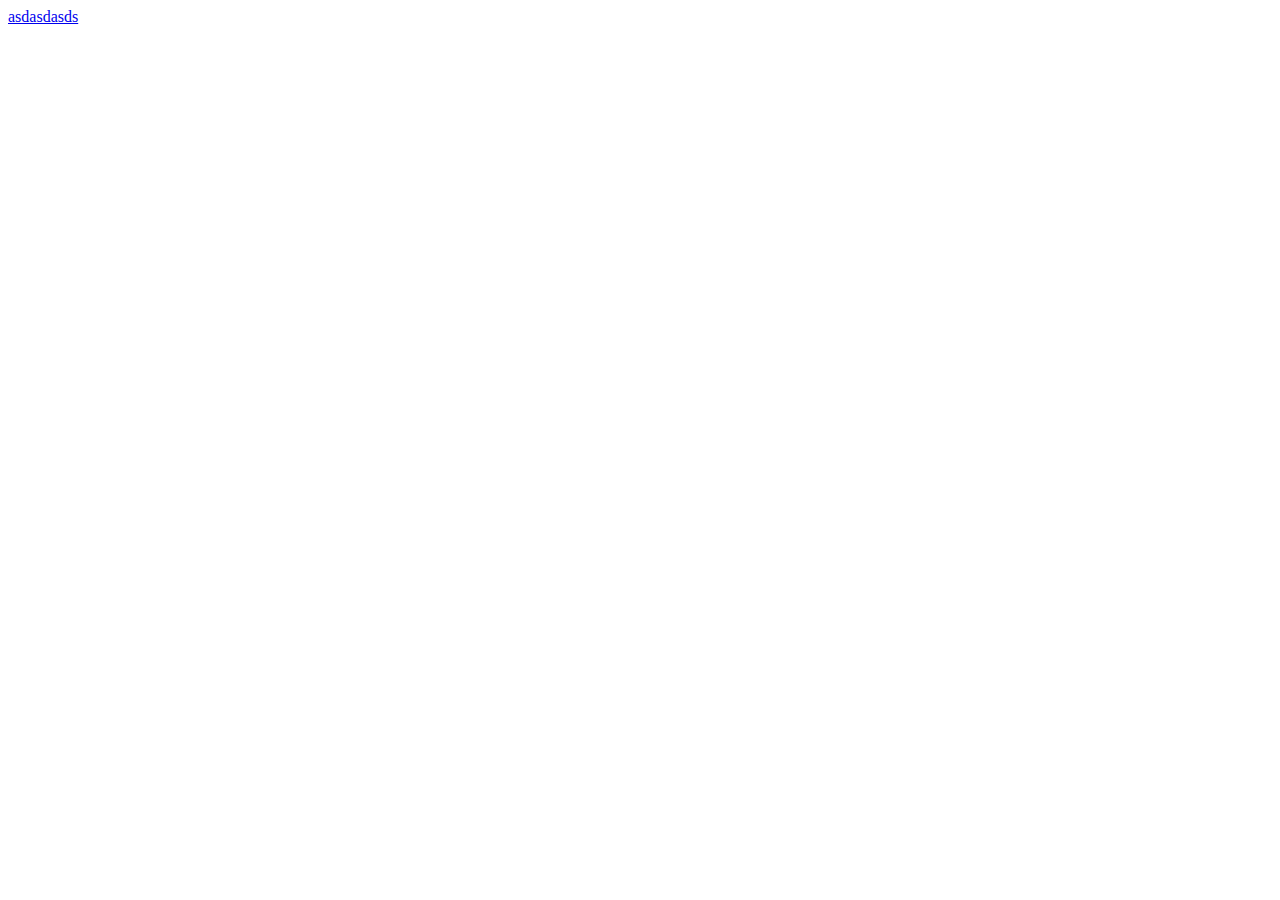
==== index.html @ 7fd4a3ca "first commit" ====
<!DOCTYPE html>
<html lang="ru">
<head>
    <meta charset="UTF-8">
    <meta http-equiv="X-UA-Compatible" content="IE=edge">
    <meta name="viewport" content="width=device-width, initial-scale=1.0">
    <title>Test for Lesta</title>
</head>
<body>
    <a href="pages/tic-tac-toe/">asdasdasds</a>
</body>
</html>
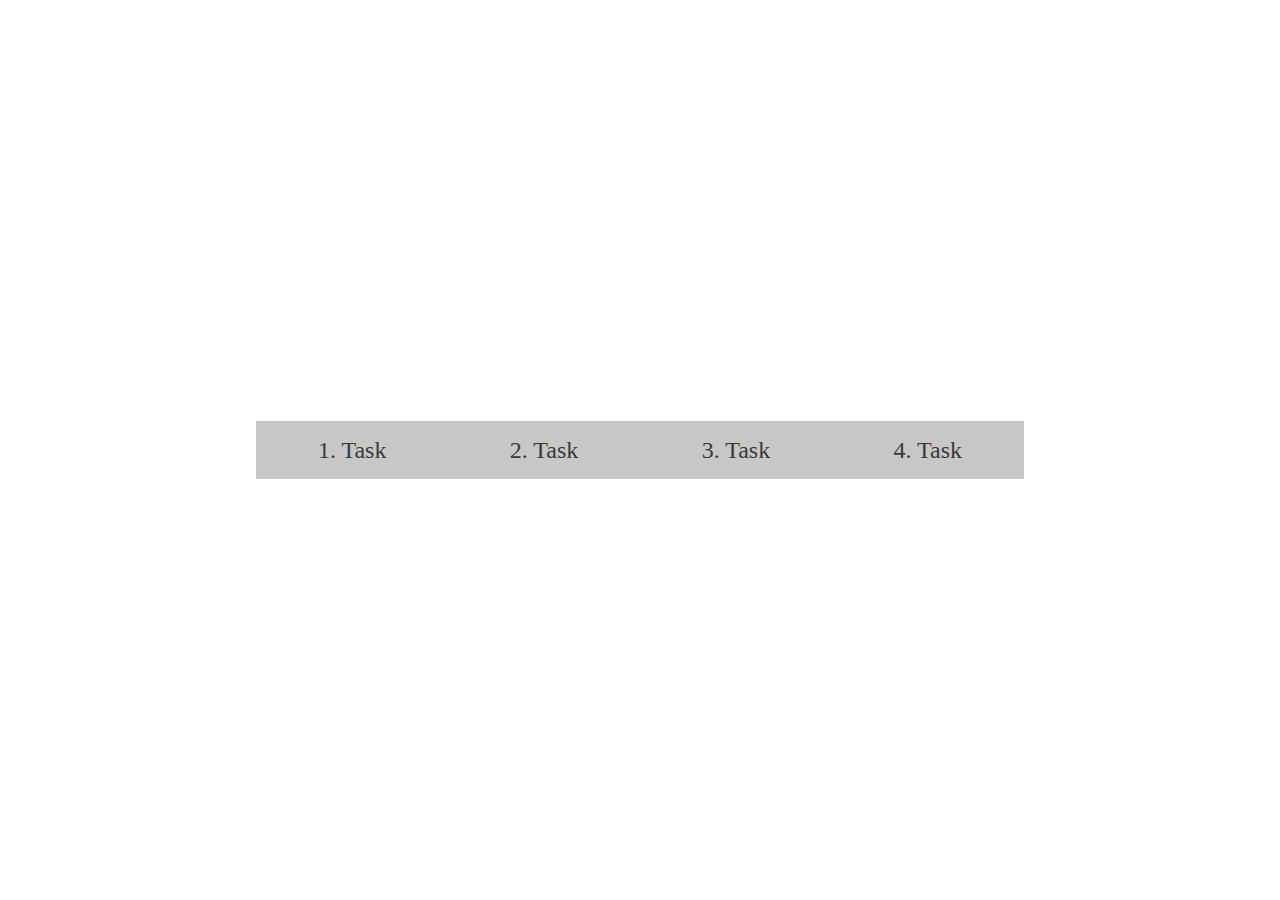
==== commit 86618bfd: "second commit" ====
--- a/index.html
+++ b/index.html
@@ -1,12 +1,23 @@
 <!DOCTYPE html>
 <html lang="ru">
+
 <head>
     <meta charset="UTF-8">
     <meta http-equiv="X-UA-Compatible" content="IE=edge">
     <meta name="viewport" content="width=device-width, initial-scale=1.0">
     <title>Test for Lesta</title>
+    <link rel="stylesheet" href="style.css" />
 </head>
+
 <body>
-    <a href="pages/tic-tac-toe/">asdasdasds</a>
+    <main class="main">
+        <ul class="main-container">
+            <a href="/pages/another-companies/" class="main-item__link">1. Task</a>
+            <a href="/pages/patch-note/" class="main-item__link">2. Task</a>
+            <a href="/pages/about-game/" class="main-item__link">3. Task</a>
+            <a href="/pages/tic-tac-toe/" class="main-item__link">4. Task</a>
+        </ul>
+    </main>
 </body>
+
 </html>--- a/style.css
+++ b/style.css
@@ -0,0 +1,41 @@
+* {
+    font-size: 24px;
+    margin: 0;
+    padding: 0;
+}
+
+ul {
+    list-style-type: none;
+    padding: 0;
+    margin: 0;
+}
+
+a {
+    color: #3a3a3a;
+    text-decoration: none;
+}
+
+a:hover {
+    color: #6e6e6e;
+}
+
+.main {
+    padding: 0 20%;
+    position: absolute;
+    width: 100vw;
+    height: 100vh;
+    box-sizing: border-box;
+}
+
+.main-container {
+    display: flex;
+    flex-wrap: wrap;
+    height: 100%;
+    align-items: center;
+    justify-content: space-evenly;
+}
+
+.main-item__link {
+    background-color: #c7c7c7;
+    padding: 2% 8%;
+}
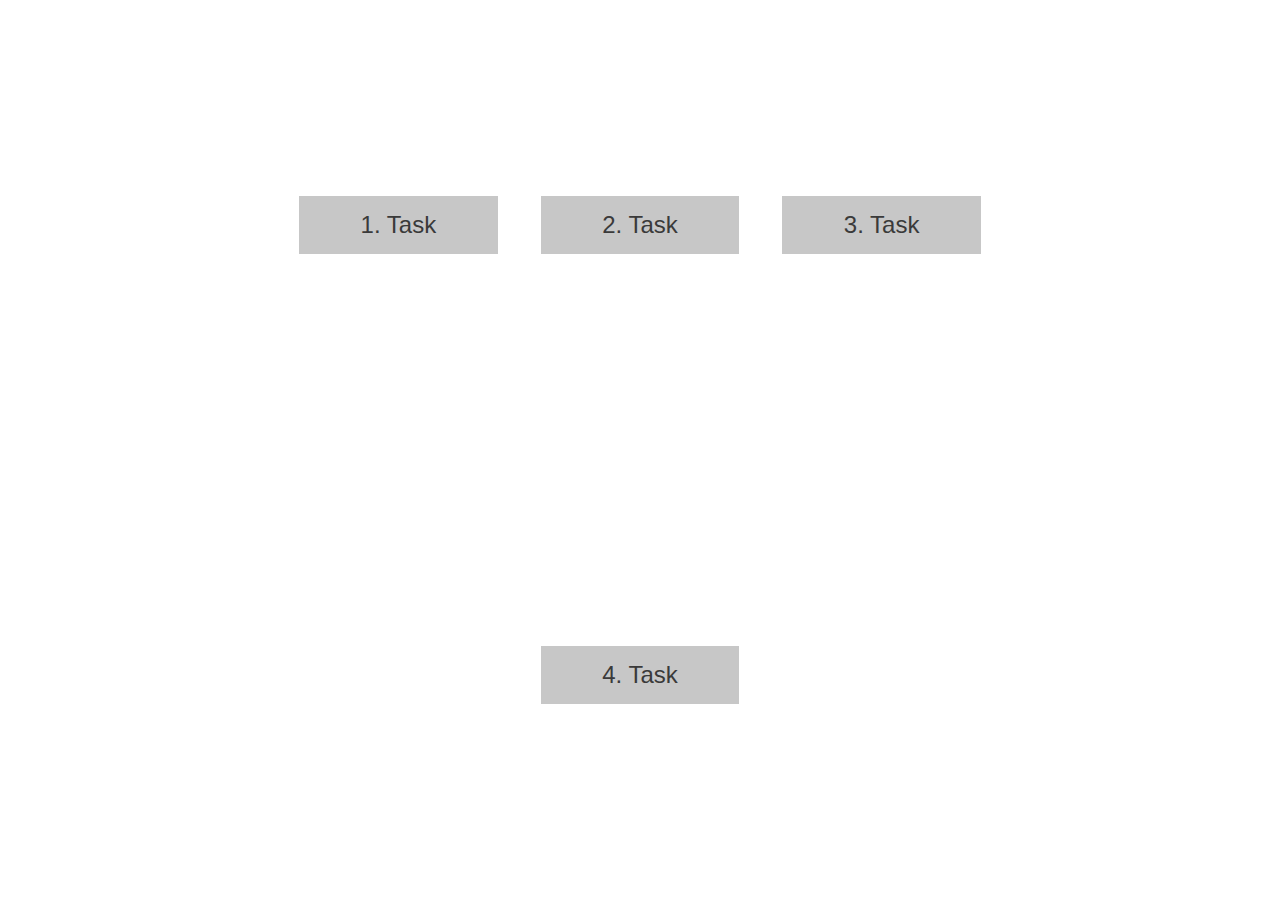
==== commit d280ad59: "sas" ====
--- a/index.html
+++ b/index.html
@@ -12,10 +12,10 @@
 <body>
     <main class="main">
         <ul class="main-container">
-            <a href="/pages/another-companies/" class="main-item__link">1. Task</a>
-            <a href="/pages/patch-note/" class="main-item__link">2. Task</a>
-            <a href="/pages/about-game/" class="main-item__link">3. Task</a>
-            <a href="/pages/tic-tac-toe/" class="main-item__link">4. Task</a>
+            <a href="/pages/another-companies/index.html" class="main-item__link">1. Task</a>
+            <a href="/pages/patch-note/index.html" class="main-item__link">2. Task</a>
+            <a href="/pages/about-game/index.html" class="main-item__link">3. Task</a>
+            <a href="/pages/tic-tac-toe/index.html" class="main-item__link">4. Task</a>
         </ul>
     </main>
 </body>
--- a/style.css
+++ b/style.css
@@ -2,6 +2,7 @@
     font-size: 24px;
     margin: 0;
     padding: 0;
+    font-family: 'Franklin Gothic Medium', 'Arial Narrow', Arial, sans-serif;
 }
 
 ul {
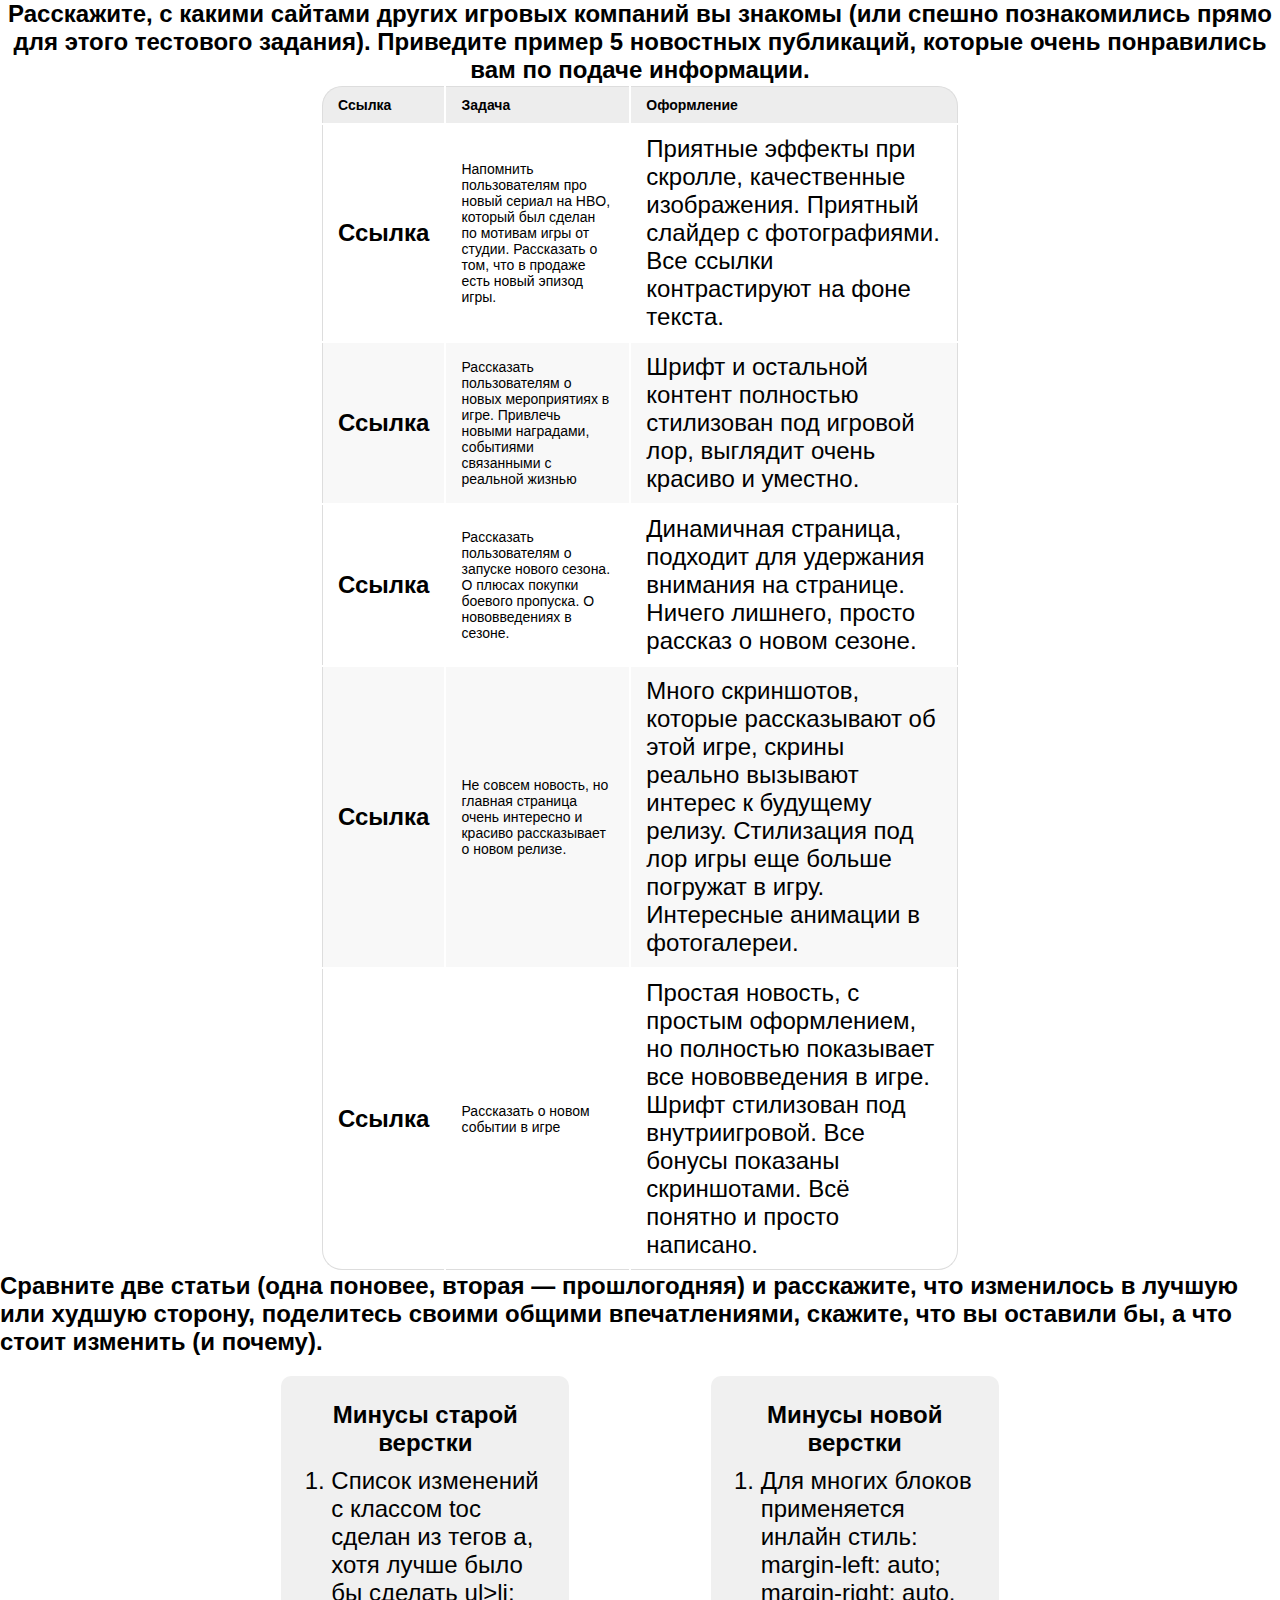
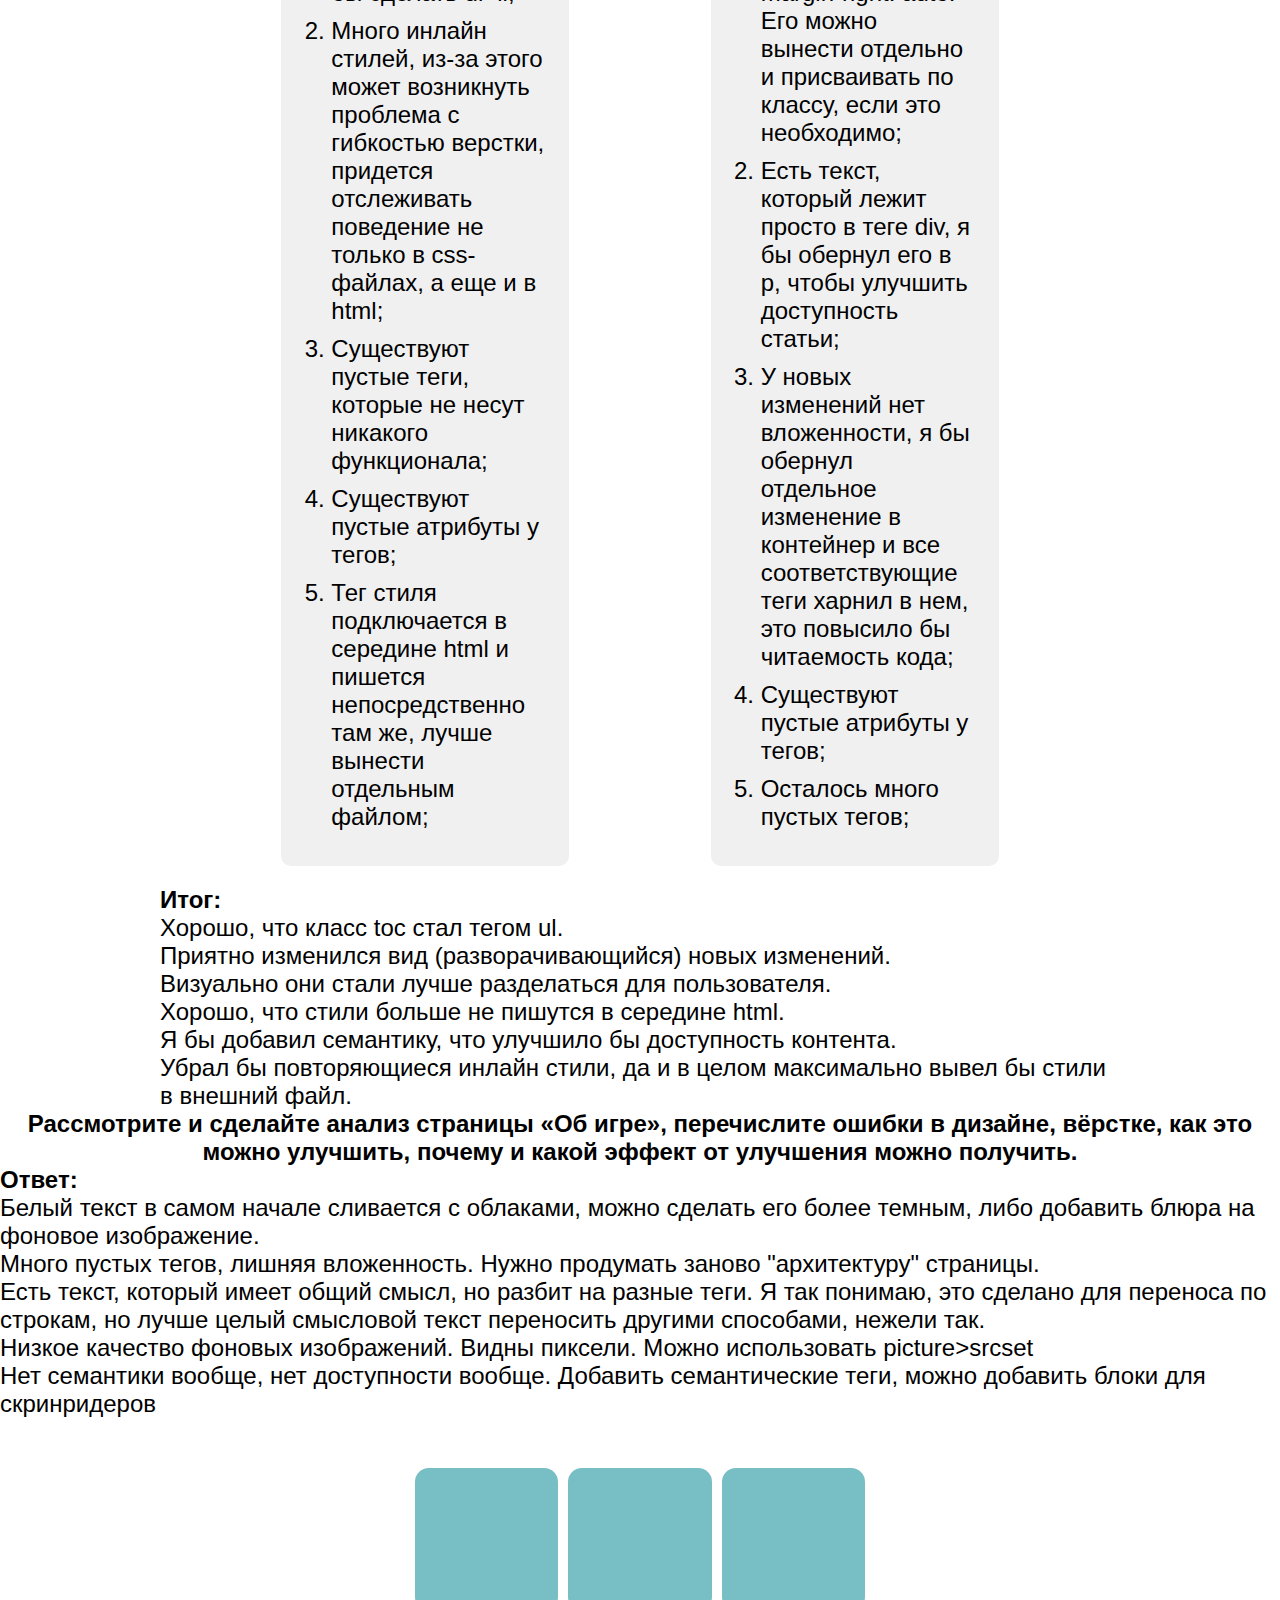
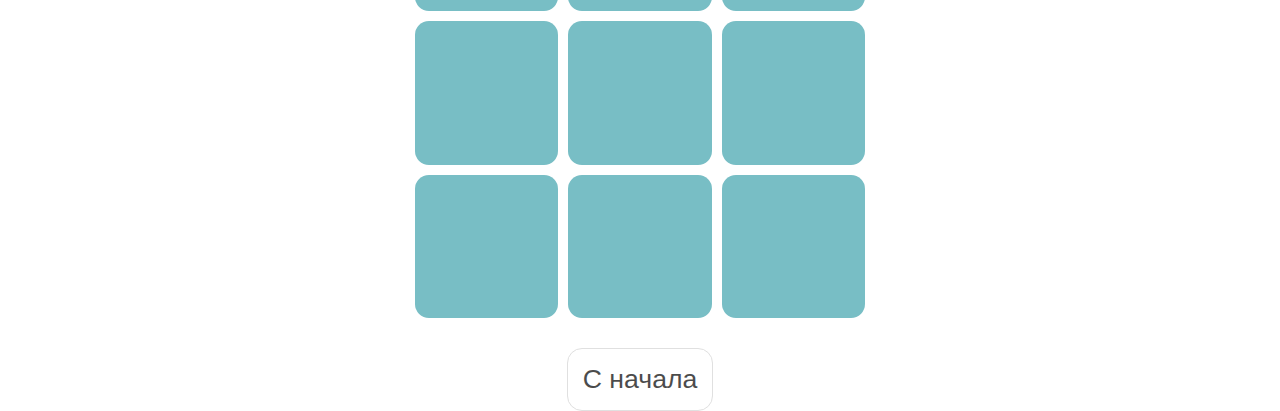
==== commit 8a676588: "spa" ====
--- a/index.html
+++ b/index.html
@@ -7,17 +7,184 @@
     <meta name="viewport" content="width=device-width, initial-scale=1.0">
     <title>Test for Lesta</title>
     <link rel="stylesheet" href="style.css" />
+    <link rel="stylesheet" href="/pages/another-companies/style.css" />
+    <link rel="stylesheet" href="/pages/about-game/style.css" />
+    <link rel="stylesheet" href="/pages/patch-note/style.css" />
+    <link rel="stylesheet" href="/pages/tic-tac-toe/style.css" />
+
 </head>
 
 <body>
-    <main class="main">
-        <ul class="main-container">
-            <a href="/pages/another-companies/index.html" class="main-item__link">1. Task</a>
-            <a href="/pages/patch-note/index.html" class="main-item__link">2. Task</a>
-            <a href="/pages/about-game/index.html" class="main-item__link">3. Task</a>
-            <a href="/pages/tic-tac-toe/index.html" class="main-item__link">4. Task</a>
+    <section class="first">
+        <h1 class="changes-header"> Расскажите, с какими сайтами других игровых компаний вы знакомы (или спешно
+            познакомились прямо для этого тестового задания). Приведите пример 5 новостных публикаций, которые очень
+            понравились вам по подаче информации.</h1>
+
+        <table class="table">
+            <thead>
+                <tr>
+                    <th>Ссылка</th>
+                    <th>Задача</th>
+                    <th>Оформление</th>
+                </tr>
+            </thead>
+            <tr>
+                <td>
+                    <a href="https://www.naughtydog.com/blog/tlou_hbo_photo_mode_collection_1"
+                        target="_blank">Ссылка</a>
+                </td>
+                <td>Напомнить пользователям про новый сериал на HBO, который был сделан по мотивам игры от студии.
+                    Рассказать о том, что в продаже есть новый эпизод игры.</td>
+                <td>
+                    <p>Приятные эффекты при скролле, качественные изображения. Приятный слайдер с фотографиями. Все
+                        ссылки контрастируют на фоне текста.</p>
+                </td>
+            </tr>
+            <tr>
+                <td>
+                    <a href="https://www.rockstargames.com/ru/newswire/article/397a984a2o4a2o/get-triple-rewards-on-hardcore-telegram-missions"
+                        target="_blank">Ссылка</a>
+                </td>
+                <td>Рассказать пользователям о новых мероприятиях в игре. Привлечь новыми наградами, событиями
+                    связанными с реальной жизнью</td>
+                <td>
+                    <p>Шрифт и остальной контент полностью стилизован под игровой лор, выглядит очень красиво и уместно.
+                    </p>
+                </td>
+            </tr>
+            <tr>
+                <td>
+                    <a href="https://overwatch.blizzard.com/ru-ru/season/?_gl=1*zpscv5*_ga*MjA4NDc0ODg5OS4xNjc1ODYyNzMx*_ga_VYKNV7C0S3*MTY3NTg2MjczMS4xLjAuMTY3NTg2MjczMS42MC4wLjA."
+                        target="_blank">Ссылка</a>
+                </td>
+                <td>Рассказать пользователям о запуске нового сезона. О плюсах покупки боевого пропуска. О нововведениях
+                    в сезоне.</td>
+                <td>
+                    <p>Динамичная страница, подходит для удержания внимания на странице. Ничего лишнего, просто рассказ
+                        о новом сезоне.</p>
+                </td>
+            </tr>
+            <tr>
+                <td>
+                    <a href="https://mundfish.com/" target="_blank">Ссылка</a>
+                </td>
+                <td>Не совсем новость, но главная страница очень интересно и красиво рассказывает о новом релизе.</td>
+                <td>
+                    <p>Много скриншотов, которые рассказывают об этой игре, скрины реально вызывают интерес к будущему
+                        релизу. Стилизация под лор игры еще больше погружат в игру.
+                        Интересные анимации в фотогалереи.</p>
+                </td>
+            </tr>
+            <tr>
+                <td>
+                    <a href="https://www.fortnite.com/news/fortnite-school-of-llama-commence-training-for-in-game-rewards"
+                        target="_blank">Ссылка</a>
+                </td>
+                <td>Рассказать о новом событии в игре</td>
+                <td>
+                    <p>Простая новость, с простым оформлением, но полностью показывает все нововведения в игре.
+                        Шрифт стилизован под внутриигровой.
+                        Все бонусы показаны скриншотами.
+                        Всё понятно и просто написано.
+                    </p>
+                </td>
+            </tr>
+        </table>
+    </section>
+
+    <section class="second">
+        <h1 class="main-header">Сравните две статьи (одна поновее, вторая — прошлогодняя) и расскажите, что изменилось в
+            лучшую или худшую сторону, поделитесь своими общими впечатлениями, скажите, что вы оставили бы, а что стоит
+            изменить (и почему).</h1>
+        <div class="changes">
+
+            <div class="changes-container">
+                <div class="old-version-changes">
+                    <h3 class="changes-header">Минусы старой верстки</h3>
+                    <ul class="changes-list">
+                        <li class="changes-list__item">Список изменений с классом toc сделан из тегов <code>a</code>,
+                            хотя
+                            лучше было бы
+                            сделать <code>ul>li</code>; </li>
+                        <li class="changes-list__item">Много инлайн стилей, из-за этого может возникнуть проблема с
+                            гибкостью
+                            верстки, придется отслеживать поведение не только в css-файлах, а еще и в html; </li>
+                        <li class="changes-list__item">Существуют пустые теги, которые не несут никакого функционала;
+                        </li>
+                        <li class="changes-list__item">Существуют пустые атрибуты у тегов; </li>
+                        <li class="changes-list__item">Тег стиля подключается в середине html и пишется непосредственно
+                            там
+                            же,
+                            лучше вынести отдельным файлом; </li>
+                    </ul>
+                </div>
+
+                <div class="new-version-changes">
+                    <h3 class="changes-header">Минусы новой верстки</h3>
+                    <ul class="changes-list">
+                        <li class="changes-list__item">Для многих блоков применяется инлайн стиль: margin-left: auto;
+                            margin-right: auto. Его можно вынести отдельно и присваивать по классу, если это необходимо;
+                        </li>
+                        <li class="changes-list__item">Есть текст, который лежит просто в теге <code>div</code>, я бы
+                            обернул его в <code>p</code>, чтобы
+                            улучшить доступность статьи; </li>
+                        <li class="changes-list__item">У новых изменений нет вложенности, я бы обернул отдельное
+                            изменение в
+                            контейнер и все соответствующие теги харнил в нем, это повысило бы читаемость кода; </li>
+                        <li class="changes-list__item">Существуют пустые атрибуты у тегов; </li>
+                        <li class="changes-list__item">Осталось много пустых тегов; </li>
+                    </ul>
+                </div>
+
+            </div>
+
+            <h3 class="total-header">Итог:</h3>
+            <p class="total">Хорошо, что класс toc стал тегом <code>ul</code>. <br /> Приятно изменился вид
+                (разворачивающийся)
+                новых
+                изменений. <br /> Визуально они стали лучше разделаться для пользователя. <br /> Хорошо, что стили
+                больше не пишутся в
+                середине html. <br /> Я бы добавил семантику, что улучшило бы доступность контента. <br /> Убрал бы
+                повторяющиеся
+                инлайн стили, да и в целом максимально вывел бы стили в внешний файл.</p>
+        </div>
+    </section>
+
+    <section class="third">
+        <h1 class="changes-header"> Рассмотрите и сделайте анализ страницы «Об игре», перечислите ошибки в дизайне,
+            вёрстке, как это можно улучшить, почему и какой эффект от улучшения можно получить.</h1>
+
+        <h3 class="total-header">Ответ:</h3>
+        <ul class="total">
+            <li>Белый текст в самом начале сливается с облаками, можно сделать его более темным, либо добавить блюра на
+                фоновое изображение.</li>
+            <li>Много пустых тегов, лишняя вложенность. Нужно продумать заново "архитектуру" страницы.</li>
+            <li>Есть текст, который имеет общий смысл, но разбит на разные теги. Я так понимаю, это сделано для переноса
+                по строкам, но лучше целый смысловой текст переносить другими способами, нежели так.</li>
+            <li>Низкое качество фоновых изображений. Видны пиксели. Можно использовать <code>picture>srcset</code></li>
+            <li>Нет семантики вообще, нет доступности вообще. Добавить семантические теги, можно добавить блоки для
+                скринридеров</li>
         </ul>
-    </main>
+    </section>
+
+    <section class="fourth">
+        <div id="board"></div>
+
+        <div id="modal" class="hidden">
+            <div id="modal__window">
+                <h2></h2>
+                <div id="modal__buttons">
+                    <button class="reset">Играть еще</button>
+                </div>
+            </div>
+        </div>
+        <div class="panel">
+            <button class="reset">С начала</button>
+        </div>
+    </section>
+
+    <script src="/pages/tic-tac-toe/logic.js"></script>
+    <script src="/pages/tic-tac-toe/ui.js"></script>
 </body>
 
 </html>--- a/pages/another-companies/style.css
+++ b/pages/another-companies/style.css
@@ -0,0 +1,60 @@
+* {
+    font-family: 'Franklin Gothic Medium', 'Arial Narrow', Arial, sans-serif;
+}
+
+.table {
+    width: 50%;
+    border: none;
+    margin: 0 auto;
+    border-collapse: separate;
+}
+.table thead th {
+	font-weight: bold;
+	text-align: left;
+	border: none;
+	padding: 10px 15px;
+	background: #EDEDED;
+	font-size: 14px;
+	border-top: 1px solid #ddd;
+}
+.table tr th:first-child, .table tr td:first-child {
+	border-left: 1px solid #ddd;
+}
+.table tr th:last-child, .table tr td:last-child {
+	border-right: 1px solid #ddd;
+}
+.table thead tr th:first-child {
+	border-radius: 20px 0 0 0;
+}
+.table thead tr th:last-child {
+	border-radius: 0 20px 0 0;
+}
+.table tbody td {
+	text-align: left;
+	border: none;
+	padding: 10px 15px;
+	font-size: 14px;
+	vertical-align: center;
+}
+.table tbody tr:nth-child(even) {
+	background: #F8F8F8;
+}
+.table tbody tr:last-child td{
+	border-bottom: 1px solid #ddd;
+}
+.table tbody tr:last-child td:first-child {
+	border-radius: 0 0 0 20px;
+}
+.table tbody tr:last-child td:last-child {
+	border-radius: 0 0 20px 0;
+}
+
+a {
+    color: #000;
+    text-decoration: none;
+    font-weight: 600;
+}
+
+a:hover {
+    color: #808080;
+}--- a/pages/about-game/style.css
+++ b/pages/about-game/style.css
@@ -0,0 +1,3 @@
+* {
+    font-family: 'Franklin Gothic Medium', 'Arial Narrow', Arial, sans-serif;
+}
--- a/pages/patch-note/style.css
+++ b/pages/patch-note/style.css
@@ -0,0 +1,49 @@
+* {
+    font-family: 'Franklin Gothic Medium', 'Arial Narrow', Arial, sans-serif;
+}
+
+.changes {
+    max-width: 75%;
+    margin: 0 auto;;
+}
+
+.old-version-changes, .new-version-changes {
+    max-width: 30%;
+    padding: 25px;
+    background-color: #f0f0f0;
+    border-radius: 10px;
+
+    margin: 20px;
+}
+
+.changes-container {
+    display: flex;
+    justify-content: space-evenly;
+}
+
+.changes-header {
+    text-align: center;
+}
+
+.changes-list__item {
+    margin: 10px 0;
+    list-style-type: decimal;
+}
+
+.changes-list {
+    padding-left: 25px
+}
+
+.total {
+    margin: 0 auto;
+}
+
+@media (max-width: 800px) {
+    .changes-container {
+        flex-direction: column;
+    }
+
+    .old-version-changes, .new-version-changes {
+        max-width: 100%;
+    }
+}--- a/pages/tic-tac-toe/style.css
+++ b/pages/tic-tac-toe/style.css
@@ -0,0 +1,77 @@
+* {
+    box-sizing: border-box;
+}
+.panel {
+    text-align: center;
+}
+
+
+
+#board {
+    position: relative;
+    height: 450px;
+    width: 450px;
+    margin: 50px auto 30px auto;
+    overflow: hidden;
+    display: grid;
+    grid-auto-columns: 1fr;
+    grid-auto-rows: 1fr;
+    grid-gap: 10px;
+}
+
+.field {
+    background-color: #78bec5;
+    border-radius: 14px;
+    cursor: pointer;
+    color: #fff;
+    display: flex;
+    justify-content: center;
+    align-items: center;
+    font-size: 3em;
+    font-family: 'Arial', sans-serif;
+}
+
+.free:hover {
+    background-color: #3d4250;
+}
+
+#modal {
+    position: absolute;
+    top: 0;
+    left: 0;
+    width: 100%;
+    height: 100%;
+    background: rgba(0, 0, 0, 0.5);
+}
+
+#modal__window {
+    position: relative;
+    top: 30%;
+    width: 30%;
+    margin: 0 auto;
+    padding: 5px 20px 20px;
+    background-color: #f8f6f6;
+    text-align: center;
+}
+
+button {
+    min-width: 100px;
+    border: 1px solid lightgray;
+    padding: 15px;
+    background-color: #fff;
+    font-size: 20pt;
+    border-radius: 15px;
+    opacity: 0.7;
+}
+
+button:hover {
+    box-shadow: 2px 1px 0 rgb(0, 0, 0);
+}
+
+button:active {
+    box-shadow: inset 2px 1px 0;
+}
+
+.hidden {
+    display: none;
+}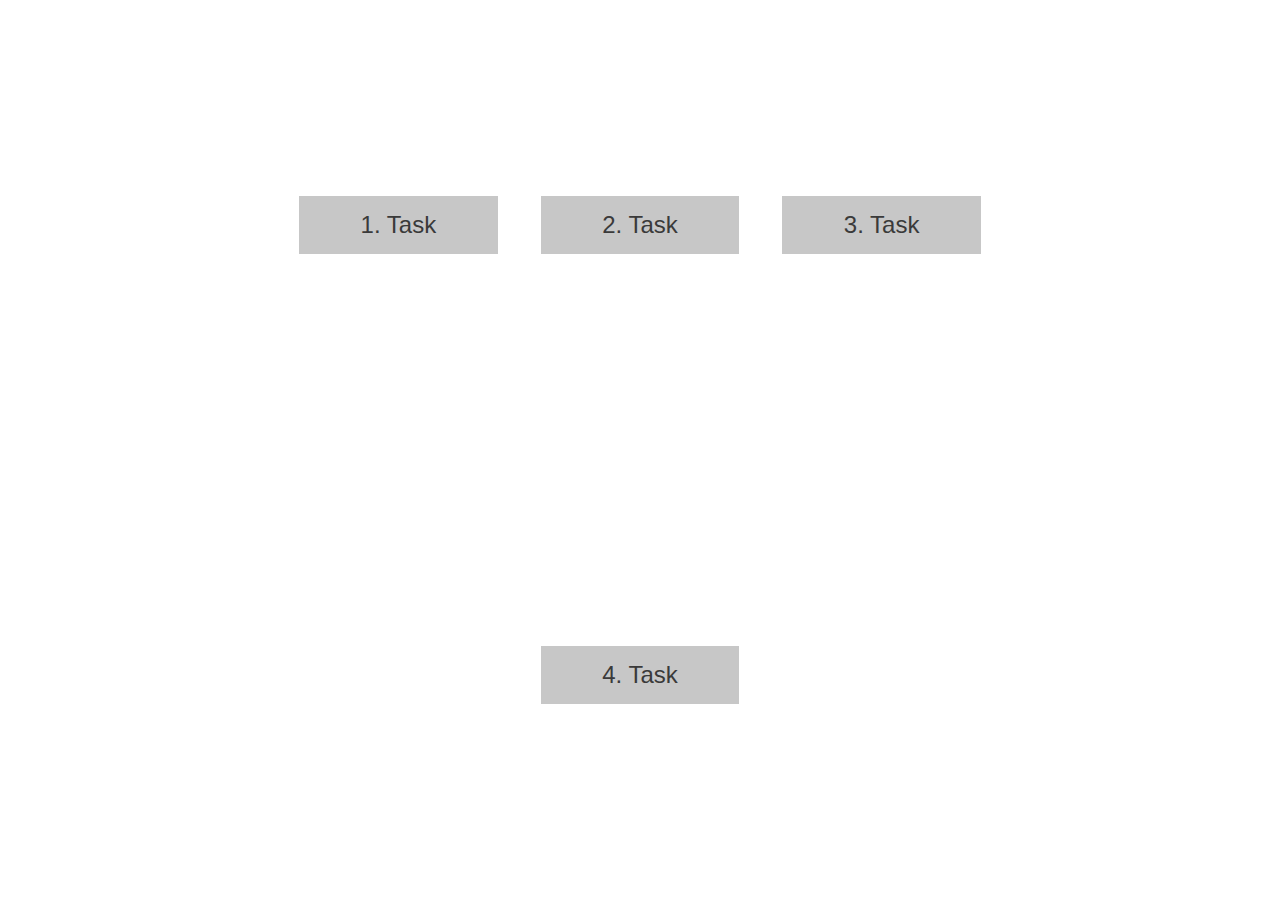
==== commit bfc78885: "final" ====
--- a/index.html
+++ b/index.html
@@ -7,184 +7,17 @@
     <meta name="viewport" content="width=device-width, initial-scale=1.0">
     <title>Test for Lesta</title>
     <link rel="stylesheet" href="style.css" />
-    <link rel="stylesheet" href="/pages/another-companies/style.css" />
-    <link rel="stylesheet" href="/pages/about-game/style.css" />
-    <link rel="stylesheet" href="/pages/patch-note/style.css" />
-    <link rel="stylesheet" href="/pages/tic-tac-toe/style.css" />
-
 </head>
 
 <body>
-    <section class="first">
-        <h1 class="changes-header"> Расскажите, с какими сайтами других игровых компаний вы знакомы (или спешно
-            познакомились прямо для этого тестового задания). Приведите пример 5 новостных публикаций, которые очень
-            понравились вам по подаче информации.</h1>
-
-        <table class="table">
-            <thead>
-                <tr>
-                    <th>Ссылка</th>
-                    <th>Задача</th>
-                    <th>Оформление</th>
-                </tr>
-            </thead>
-            <tr>
-                <td>
-                    <a href="https://www.naughtydog.com/blog/tlou_hbo_photo_mode_collection_1"
-                        target="_blank">Ссылка</a>
-                </td>
-                <td>Напомнить пользователям про новый сериал на HBO, который был сделан по мотивам игры от студии.
-                    Рассказать о том, что в продаже есть новый эпизод игры.</td>
-                <td>
-                    <p>Приятные эффекты при скролле, качественные изображения. Приятный слайдер с фотографиями. Все
-                        ссылки контрастируют на фоне текста.</p>
-                </td>
-            </tr>
-            <tr>
-                <td>
-                    <a href="https://www.rockstargames.com/ru/newswire/article/397a984a2o4a2o/get-triple-rewards-on-hardcore-telegram-missions"
-                        target="_blank">Ссылка</a>
-                </td>
-                <td>Рассказать пользователям о новых мероприятиях в игре. Привлечь новыми наградами, событиями
-                    связанными с реальной жизнью</td>
-                <td>
-                    <p>Шрифт и остальной контент полностью стилизован под игровой лор, выглядит очень красиво и уместно.
-                    </p>
-                </td>
-            </tr>
-            <tr>
-                <td>
-                    <a href="https://overwatch.blizzard.com/ru-ru/season/?_gl=1*zpscv5*_ga*MjA4NDc0ODg5OS4xNjc1ODYyNzMx*_ga_VYKNV7C0S3*MTY3NTg2MjczMS4xLjAuMTY3NTg2MjczMS42MC4wLjA."
-                        target="_blank">Ссылка</a>
-                </td>
-                <td>Рассказать пользователям о запуске нового сезона. О плюсах покупки боевого пропуска. О нововведениях
-                    в сезоне.</td>
-                <td>
-                    <p>Динамичная страница, подходит для удержания внимания на странице. Ничего лишнего, просто рассказ
-                        о новом сезоне.</p>
-                </td>
-            </tr>
-            <tr>
-                <td>
-                    <a href="https://mundfish.com/" target="_blank">Ссылка</a>
-                </td>
-                <td>Не совсем новость, но главная страница очень интересно и красиво рассказывает о новом релизе.</td>
-                <td>
-                    <p>Много скриншотов, которые рассказывают об этой игре, скрины реально вызывают интерес к будущему
-                        релизу. Стилизация под лор игры еще больше погружат в игру.
-                        Интересные анимации в фотогалереи.</p>
-                </td>
-            </tr>
-            <tr>
-                <td>
-                    <a href="https://www.fortnite.com/news/fortnite-school-of-llama-commence-training-for-in-game-rewards"
-                        target="_blank">Ссылка</a>
-                </td>
-                <td>Рассказать о новом событии в игре</td>
-                <td>
-                    <p>Простая новость, с простым оформлением, но полностью показывает все нововведения в игре.
-                        Шрифт стилизован под внутриигровой.
-                        Все бонусы показаны скриншотами.
-                        Всё понятно и просто написано.
-                    </p>
-                </td>
-            </tr>
-        </table>
-    </section>
-
-    <section class="second">
-        <h1 class="main-header">Сравните две статьи (одна поновее, вторая — прошлогодняя) и расскажите, что изменилось в
-            лучшую или худшую сторону, поделитесь своими общими впечатлениями, скажите, что вы оставили бы, а что стоит
-            изменить (и почему).</h1>
-        <div class="changes">
-
-            <div class="changes-container">
-                <div class="old-version-changes">
-                    <h3 class="changes-header">Минусы старой верстки</h3>
-                    <ul class="changes-list">
-                        <li class="changes-list__item">Список изменений с классом toc сделан из тегов <code>a</code>,
-                            хотя
-                            лучше было бы
-                            сделать <code>ul>li</code>; </li>
-                        <li class="changes-list__item">Много инлайн стилей, из-за этого может возникнуть проблема с
-                            гибкостью
-                            верстки, придется отслеживать поведение не только в css-файлах, а еще и в html; </li>
-                        <li class="changes-list__item">Существуют пустые теги, которые не несут никакого функционала;
-                        </li>
-                        <li class="changes-list__item">Существуют пустые атрибуты у тегов; </li>
-                        <li class="changes-list__item">Тег стиля подключается в середине html и пишется непосредственно
-                            там
-                            же,
-                            лучше вынести отдельным файлом; </li>
-                    </ul>
-                </div>
-
-                <div class="new-version-changes">
-                    <h3 class="changes-header">Минусы новой верстки</h3>
-                    <ul class="changes-list">
-                        <li class="changes-list__item">Для многих блоков применяется инлайн стиль: margin-left: auto;
-                            margin-right: auto. Его можно вынести отдельно и присваивать по классу, если это необходимо;
-                        </li>
-                        <li class="changes-list__item">Есть текст, который лежит просто в теге <code>div</code>, я бы
-                            обернул его в <code>p</code>, чтобы
-                            улучшить доступность статьи; </li>
-                        <li class="changes-list__item">У новых изменений нет вложенности, я бы обернул отдельное
-                            изменение в
-                            контейнер и все соответствующие теги харнил в нем, это повысило бы читаемость кода; </li>
-                        <li class="changes-list__item">Существуют пустые атрибуты у тегов; </li>
-                        <li class="changes-list__item">Осталось много пустых тегов; </li>
-                    </ul>
-                </div>
-
-            </div>
-
-            <h3 class="total-header">Итог:</h3>
-            <p class="total">Хорошо, что класс toc стал тегом <code>ul</code>. <br /> Приятно изменился вид
-                (разворачивающийся)
-                новых
-                изменений. <br /> Визуально они стали лучше разделаться для пользователя. <br /> Хорошо, что стили
-                больше не пишутся в
-                середине html. <br /> Я бы добавил семантику, что улучшило бы доступность контента. <br /> Убрал бы
-                повторяющиеся
-                инлайн стили, да и в целом максимально вывел бы стили в внешний файл.</p>
-        </div>
-    </section>
-
-    <section class="third">
-        <h1 class="changes-header"> Рассмотрите и сделайте анализ страницы «Об игре», перечислите ошибки в дизайне,
-            вёрстке, как это можно улучшить, почему и какой эффект от улучшения можно получить.</h1>
-
-        <h3 class="total-header">Ответ:</h3>
-        <ul class="total">
-            <li>Белый текст в самом начале сливается с облаками, можно сделать его более темным, либо добавить блюра на
-                фоновое изображение.</li>
-            <li>Много пустых тегов, лишняя вложенность. Нужно продумать заново "архитектуру" страницы.</li>
-            <li>Есть текст, который имеет общий смысл, но разбит на разные теги. Я так понимаю, это сделано для переноса
-                по строкам, но лучше целый смысловой текст переносить другими способами, нежели так.</li>
-            <li>Низкое качество фоновых изображений. Видны пиксели. Можно использовать <code>picture>srcset</code></li>
-            <li>Нет семантики вообще, нет доступности вообще. Добавить семантические теги, можно добавить блоки для
-                скринридеров</li>
+    <main class="main">
+        <ul class="main-container">
+            <a href="/pages/another-companies/" class="main-item__link">1. Task</a>
+            <a href="/pages/patch-note/" class="main-item__link">2. Task</a>
+            <a href="/pages/about-game/" class="main-item__link">3. Task</a>
+            <a href="/pages/tic-tac-toe/" class="main-item__link">4. Task</a>
         </ul>
-    </section>
-
-    <section class="fourth">
-        <div id="board"></div>
-
-        <div id="modal" class="hidden">
-            <div id="modal__window">
-                <h2></h2>
-                <div id="modal__buttons">
-                    <button class="reset">Играть еще</button>
-                </div>
-            </div>
-        </div>
-        <div class="panel">
-            <button class="reset">С начала</button>
-        </div>
-    </section>
-
-    <script src="/pages/tic-tac-toe/logic.js"></script>
-    <script src="/pages/tic-tac-toe/ui.js"></script>
+    </main>
 </body>
 
 </html>